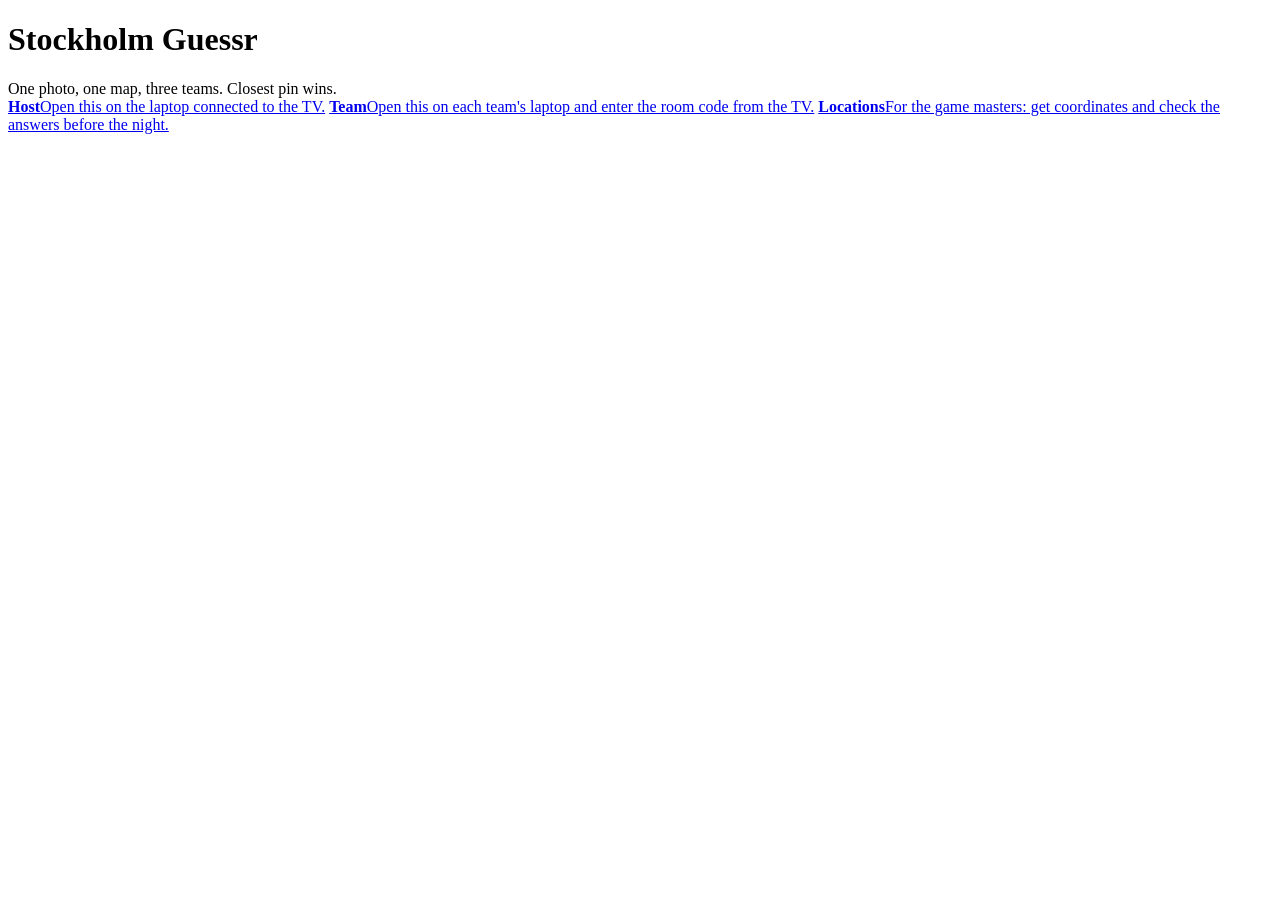
==== index.html @ 3189edd6 "Add files via upload" ====
<!doctype html>
<html lang="en">
<head>
  <meta charset="utf-8">
  <meta name="viewport" content="width=device-width, initial-scale=1">
  <title>Stockholm Guessr</title>
  <link rel="stylesheet" href="css/style.css">
</head>
<body>
  <main class="home">
    <h1>Stockholm <b>Guessr</b></h1>
    <p class="muted" style="margin:0">One photo, one map, three teams. Closest pin wins.</p>
    <div class="tiles">
      <a class="tile" href="host.html"><strong>Host</strong><span>Open this on the laptop connected to the TV.</span></a>
      <a class="tile" href="team.html"><strong>Team</strong><span>Open this on each team's laptop and enter the room code from the TV.</span></a>
      <a class="tile" href="pick.html"><strong>Locations</strong><span>For the game masters: get coordinates and check the answers before the night.</span></a>
    </div>
  </main>
</body>
</html>
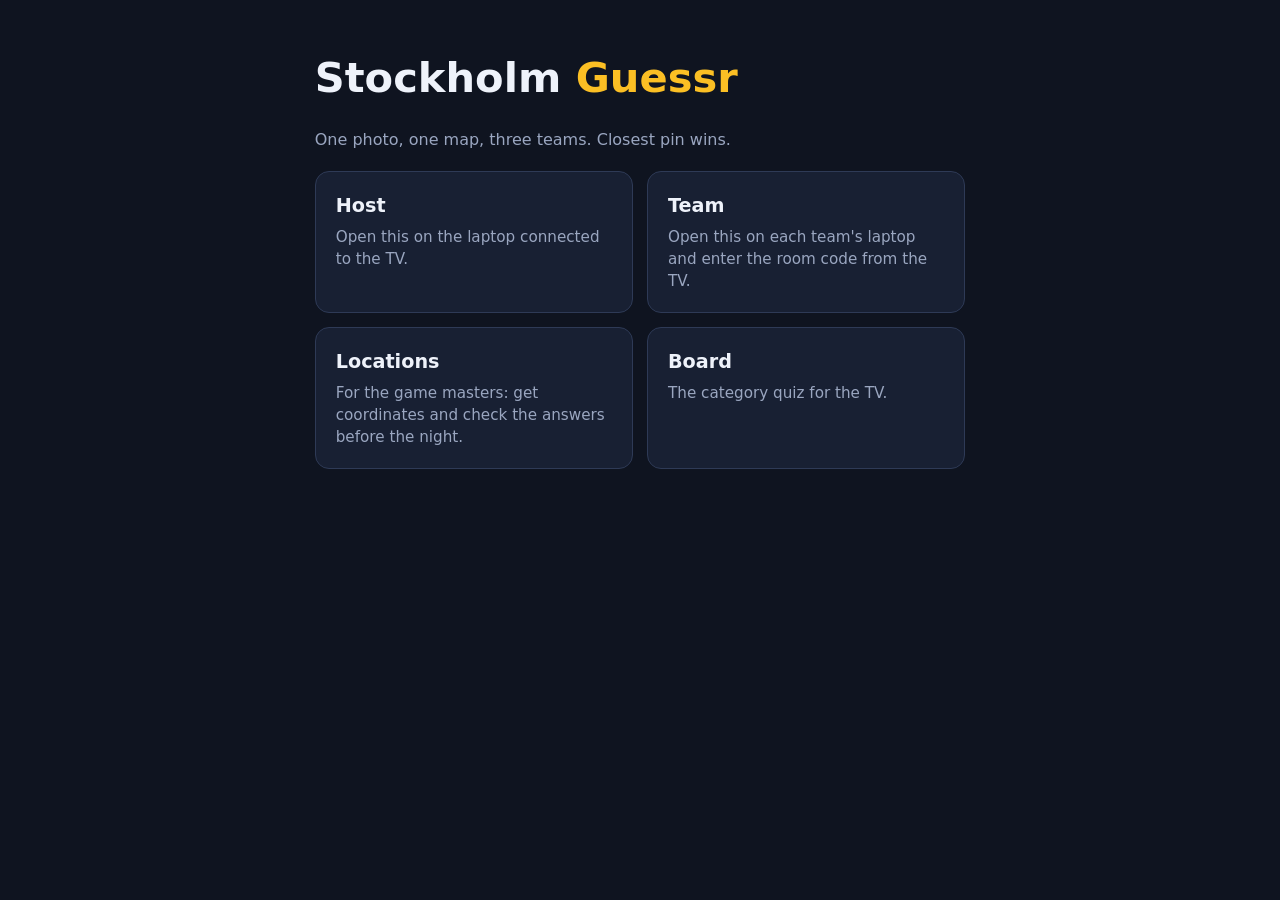
==== commit bb772137: "Add link to Board in index.html" ====
--- a/index.html
+++ b/index.html
@@ -14,6 +14,7 @@
       <a class="tile" href="host.html"><strong>Host</strong><span>Open this on the laptop connected to the TV.</span></a>
       <a class="tile" href="team.html"><strong>Team</strong><span>Open this on each team's laptop and enter the room code from the TV.</span></a>
       <a class="tile" href="pick.html"><strong>Locations</strong><span>For the game masters: get coordinates and check the answers before the night.</span></a>
+      <a class="tile" href="board.html"><strong>Board</strong><span>The category quiz for the TV.</span></a>
     </div>
   </main>
 </body>
--- a/css/style.css
+++ b/css/style.css
@@ -0,0 +1,284 @@
+:root {
+  --bg: #0f1420;
+  --panel: #182033;
+  --panel-2: #212b42;
+  --line: #2e3a56;
+  --text: #eef2fa;
+  --muted: #9aa6c0;
+  --accent: #fbbf24;
+  --accent-ink: #1a1300;
+  --good: #34d399;
+  --bad: #f87171;
+  --radius: 14px;
+  font-family: "Inter", system-ui, -apple-system, "Segoe UI", Roboto, sans-serif;
+}
+
+* { box-sizing: border-box; }
+html, body { margin: 0; height: 100%; }
+body {
+  background: var(--bg);
+  color: var(--text);
+  font-size: 16px;
+  line-height: 1.45;
+  -webkit-font-smoothing: antialiased;
+}
+button, input, select { font: inherit; color: inherit; }
+a { color: var(--accent); }
+.hidden { display: none !important; }
+.muted { color: var(--muted); }
+
+/* ---------- top bar ---------- */
+.topbar {
+  display: flex;
+  align-items: center;
+  gap: 16px;
+  padding: 12px 20px;
+  border-bottom: 1px solid var(--line);
+  background: var(--panel);
+}
+.brand { font-weight: 800; letter-spacing: 0.02em; font-size: 1.15rem; }
+.brand b { color: var(--accent); }
+.spacer { flex: 1; }
+.status { display: inline-flex; align-items: center; gap: 8px; font-size: 0.9rem; color: var(--muted); }
+.status::before {
+  content: ""; width: 10px; height: 10px; border-radius: 50%;
+  background: var(--muted);
+}
+.status.online::before { background: var(--good); }
+.status.offline::before { background: var(--bad); }
+
+/* ---------- buttons ---------- */
+.btn {
+  border: 1px solid var(--line);
+  background: var(--panel-2);
+  padding: 10px 16px;
+  border-radius: 10px;
+  cursor: pointer;
+  font-weight: 600;
+}
+.btn:hover { border-color: var(--muted); }
+.btn:disabled { opacity: 0.45; cursor: not-allowed; }
+.btn.primary { background: var(--accent); color: var(--accent-ink); border-color: var(--accent); }
+.btn.primary:hover { filter: brightness(1.05); }
+.btn.big { padding: 16px 28px; font-size: 1.25rem; border-radius: 12px; }
+.btn.small { padding: 6px 10px; font-size: 0.85rem; }
+
+input[type="text"], select {
+  background: var(--bg);
+  border: 1px solid var(--line);
+  border-radius: 10px;
+  padding: 12px 14px;
+  width: 100%;
+}
+input[type="text"]:focus, select:focus { outline: 2px solid var(--accent); outline-offset: 1px; }
+
+/* ---------- layout ---------- */
+body { display: flex; flex-direction: column; height: 100vh; }
+.topbar, .banner { flex: none; }
+.screen { flex: 1; min-height: 0; }
+.split {
+  display: grid;
+  grid-template-columns: minmax(0, 1fr) 420px;
+  height: 100%;
+}
+.side {
+  border-left: 1px solid var(--line);
+  background: var(--panel);
+  padding: 22px;
+  display: flex;
+  flex-direction: column;
+  gap: 18px;
+  overflow-y: auto;
+}
+.photo-stage {
+  background: #05070c;
+  display: flex;
+  align-items: center;
+  justify-content: center;
+  overflow: hidden;
+  height: 100%;
+}
+.photo-stage img { max-width: 100%; max-height: 100%; object-fit: contain; display: block; }
+.map { width: 100%; height: 100%; background: #d9dde3; }
+
+.label { text-transform: uppercase; letter-spacing: 0.12em; font-size: 0.75rem; color: var(--muted); font-weight: 700; }
+.round-no { font-size: 1.4rem; font-weight: 800; }
+.timer { font-size: 4.5rem; font-weight: 800; font-variant-numeric: tabular-nums; line-height: 1; }
+.timer.low { color: var(--bad); }
+.timer.up { font-size: 2.6rem; color: var(--bad); }
+
+/* team rows */
+.teams { display: flex; flex-direction: column; gap: 8px; }
+.team-row {
+  display: flex; align-items: center; gap: 12px;
+  background: var(--panel-2);
+  border-radius: 10px;
+  padding: 10px 14px;
+}
+.chip { width: 14px; height: 14px; border-radius: 50%; flex: none; background: var(--c); }
+.team-row .name { font-weight: 700; flex: 1; min-width: 0; overflow: hidden; text-overflow: ellipsis; white-space: nowrap; }
+.team-row .meta { color: var(--muted); font-variant-numeric: tabular-nums; }
+.team-row .meta.ok { color: var(--good); font-weight: 700; }
+.team-row .pts { font-weight: 800; color: var(--accent); font-variant-numeric: tabular-nums; }
+.team-row.first { outline: 2px solid var(--accent); }
+
+/* ---------- lobby ---------- */
+.lobby {
+  display: grid;
+  grid-template-columns: 1.3fr 1fr;
+  gap: 32px;
+  padding: 40px;
+  height: 100%;
+}
+.card {
+  background: var(--panel);
+  border: 1px solid var(--line);
+  border-radius: var(--radius);
+  padding: 28px;
+}
+.code {
+  font-size: 7rem;
+  font-weight: 900;
+  letter-spacing: 0.15em;
+  color: var(--accent);
+  line-height: 1;
+  margin: 8px 0 20px;
+}
+.join-url { font-size: 1.3rem; word-break: break-all; font-weight: 600; }
+.lobby .actions { margin-top: auto; display: flex; gap: 12px; align-items: center; flex-wrap: wrap; }
+.lobby .col { display: flex; flex-direction: column; gap: 16px; }
+
+/* ---------- reveal ---------- */
+.answer { font-size: 1.6rem; font-weight: 800; line-height: 1.2; }
+.thumb { width: 100%; max-height: 180px; object-fit: cover; border-radius: 10px; display: block; }
+.result-row .rank { font-weight: 900; width: 24px; color: var(--muted); }
+.result-row .plus { font-weight: 800; color: var(--good); min-width: 34px; text-align: right; }
+
+/* ---------- final ---------- */
+.final { display: flex; flex-direction: column; align-items: center; padding: 48px 20px; gap: 24px; height: 100%; overflow-y: auto; }
+.final h1 { font-size: 3rem; margin: 0; }
+.final .teams { width: min(720px, 100%); }
+.final .team-row { padding: 18px 22px; font-size: 1.6rem; }
+
+/* ---------- pins ---------- */
+.pin-wrap { background: none; border: none; }
+.pin {
+  width: 30px; height: 30px;
+  background: var(--c);
+  border: 3px solid #fff;
+  border-radius: 50% 50% 50% 0;
+  transform: rotate(-45deg);
+  box-shadow: 0 2px 6px rgba(0,0,0,.45);
+  display: flex; align-items: center; justify-content: center;
+}
+.pin span { transform: rotate(45deg); color: #fff; font-weight: 900; font-size: 13px; text-shadow: 0 1px 2px rgba(0,0,0,.5); }
+.goal {
+  width: 44px; height: 44px; border-radius: 50%;
+  background: #111; color: var(--accent);
+  border: 3px solid var(--accent);
+  display: flex; align-items: center; justify-content: center;
+  font-size: 24px;
+  box-shadow: 0 0 0 6px rgba(251,191,36,.3), 0 2px 8px rgba(0,0,0,.5);
+}
+.leaflet-tooltip.dist {
+  background: #111a2b; color: #fff; border: none; font-weight: 700; font-size: 13px;
+  box-shadow: 0 2px 6px rgba(0,0,0,.4);
+}
+.leaflet-tooltip.dist::before { display: none; }
+
+/* ---------- overlays ---------- */
+.overlay {
+  position: fixed; inset: 0;
+  background: rgba(5, 8, 14, 0.82);
+  display: flex; align-items: center; justify-content: center;
+  z-index: 2000;
+  padding: 20px;
+}
+.dialog {
+  background: var(--panel);
+  border: 1px solid var(--line);
+  border-radius: var(--radius);
+  padding: 24px;
+  width: min(480px, 100%);
+  display: flex; flex-direction: column; gap: 14px;
+}
+.dialog h2 { margin: 0; font-size: 1.3rem; }
+.dialog .row { display: flex; gap: 10px; justify-content: flex-end; }
+.lightbox img { max-width: 96vw; max-height: 94vh; object-fit: contain; border-radius: 8px; }
+
+.banner {
+  background: #3b1d1d; color: #fecaca; border-bottom: 1px solid #7f1d1d;
+  padding: 10px 20px; font-size: 0.95rem;
+}
+.err { color: var(--bad); font-size: 0.9rem; min-height: 1.2em; }
+
+/* ---------- team page ---------- */
+.team-join { max-width: 440px; margin: 8vh auto; padding: 0 16px; }
+.team-join .card { display: flex; flex-direction: column; gap: 14px; }
+.team-join h1 { margin: 0 0 4px; font-size: 1.8rem; }
+.center-msg { height: 100%; display: flex; flex-direction: column; align-items: center; justify-content: center; gap: 16px; text-align: center; padding: 20px; }
+.center-msg h2 { font-size: 2rem; margin: 0; }
+
+.play {
+  display: grid;
+  grid-template-columns: minmax(280px, 38%) minmax(0, 1fr);
+  grid-template-rows: minmax(0, 1fr) auto;
+  height: 100%;
+}
+.play .photo-stage { cursor: zoom-in; grid-row: 1; position: relative; }
+.play .photo-stage .hint {
+  position: absolute; bottom: 10px; left: 10px;
+  background: rgba(0,0,0,.6); padding: 4px 10px; border-radius: 8px; font-size: 0.8rem; color: #ddd;
+}
+.play .map { grid-row: 1; }
+.bottombar {
+  grid-column: 1 / -1;
+  display: flex; align-items: center; gap: 16px;
+  padding: 12px 20px;
+  background: var(--panel);
+  border-top: 1px solid var(--line);
+  flex-wrap: wrap;
+}
+.bottombar .timer { font-size: 2rem; min-width: 90px; }
+.bottombar .timer.up { font-size: 1.3rem; }
+.bottombar .msg { flex: 1; min-width: 200px; }
+.coords { font-family: ui-monospace, Menlo, Consolas, monospace; font-size: 0.85rem; color: var(--muted); }
+.result-big { font-size: 1.25rem; font-weight: 700; }
+.result-big b { color: var(--accent); }
+
+/* ---------- index / picker ---------- */
+.home { max-width: 760px; margin: 0 auto; padding: 48px 20px; display: flex; flex-direction: column; gap: 20px; }
+.home h1 { font-size: 2.6rem; margin: 0; }
+.home h1 b { color: var(--accent); }
+.tiles { display: grid; grid-template-columns: repeat(auto-fit, minmax(210px, 1fr)); gap: 14px; }
+.tile {
+  display: flex; flex-direction: column; gap: 6px;
+  background: var(--panel); border: 1px solid var(--line); border-radius: var(--radius);
+  padding: 20px; text-decoration: none; color: var(--text);
+}
+.tile:hover { border-color: var(--accent); }
+.tile strong { font-size: 1.2rem; }
+.tile span { color: var(--muted); font-size: 0.95rem; }
+.snippet {
+  font-family: ui-monospace, Menlo, Consolas, monospace; font-size: 0.85rem;
+  background: var(--bg); border: 1px solid var(--line); border-radius: 10px;
+  padding: 12px; white-space: pre-wrap; word-break: break-all;
+}
+.popup-img { width: 180px; display: block; border-radius: 6px; margin-top: 6px; }
+
+@media (max-width: 900px) {
+  .split, .lobby { grid-template-columns: 1fr; }
+  .split { grid-template-rows: 55vh auto; height: auto; }
+  body { height: auto; min-height: 100vh; }
+  .screen { flex: none; }
+  .side { border-left: none; border-top: 1px solid var(--line); }
+  .play { grid-template-columns: 1fr; grid-template-rows: 32vh 55vh auto; }
+  .play .map { grid-row: 2; }
+  .code { font-size: 4.5rem; }
+}
+
+.map-error {
+  position: absolute; z-index: 1000; left: 50%; top: 50%; transform: translate(-50%, -50%);
+  background: #3b1d1d; color: #fecaca; border: 1px solid #7f1d1d; border-radius: 10px;
+  padding: 14px 18px; max-width: 360px; text-align: center; font-weight: 600;
+}
